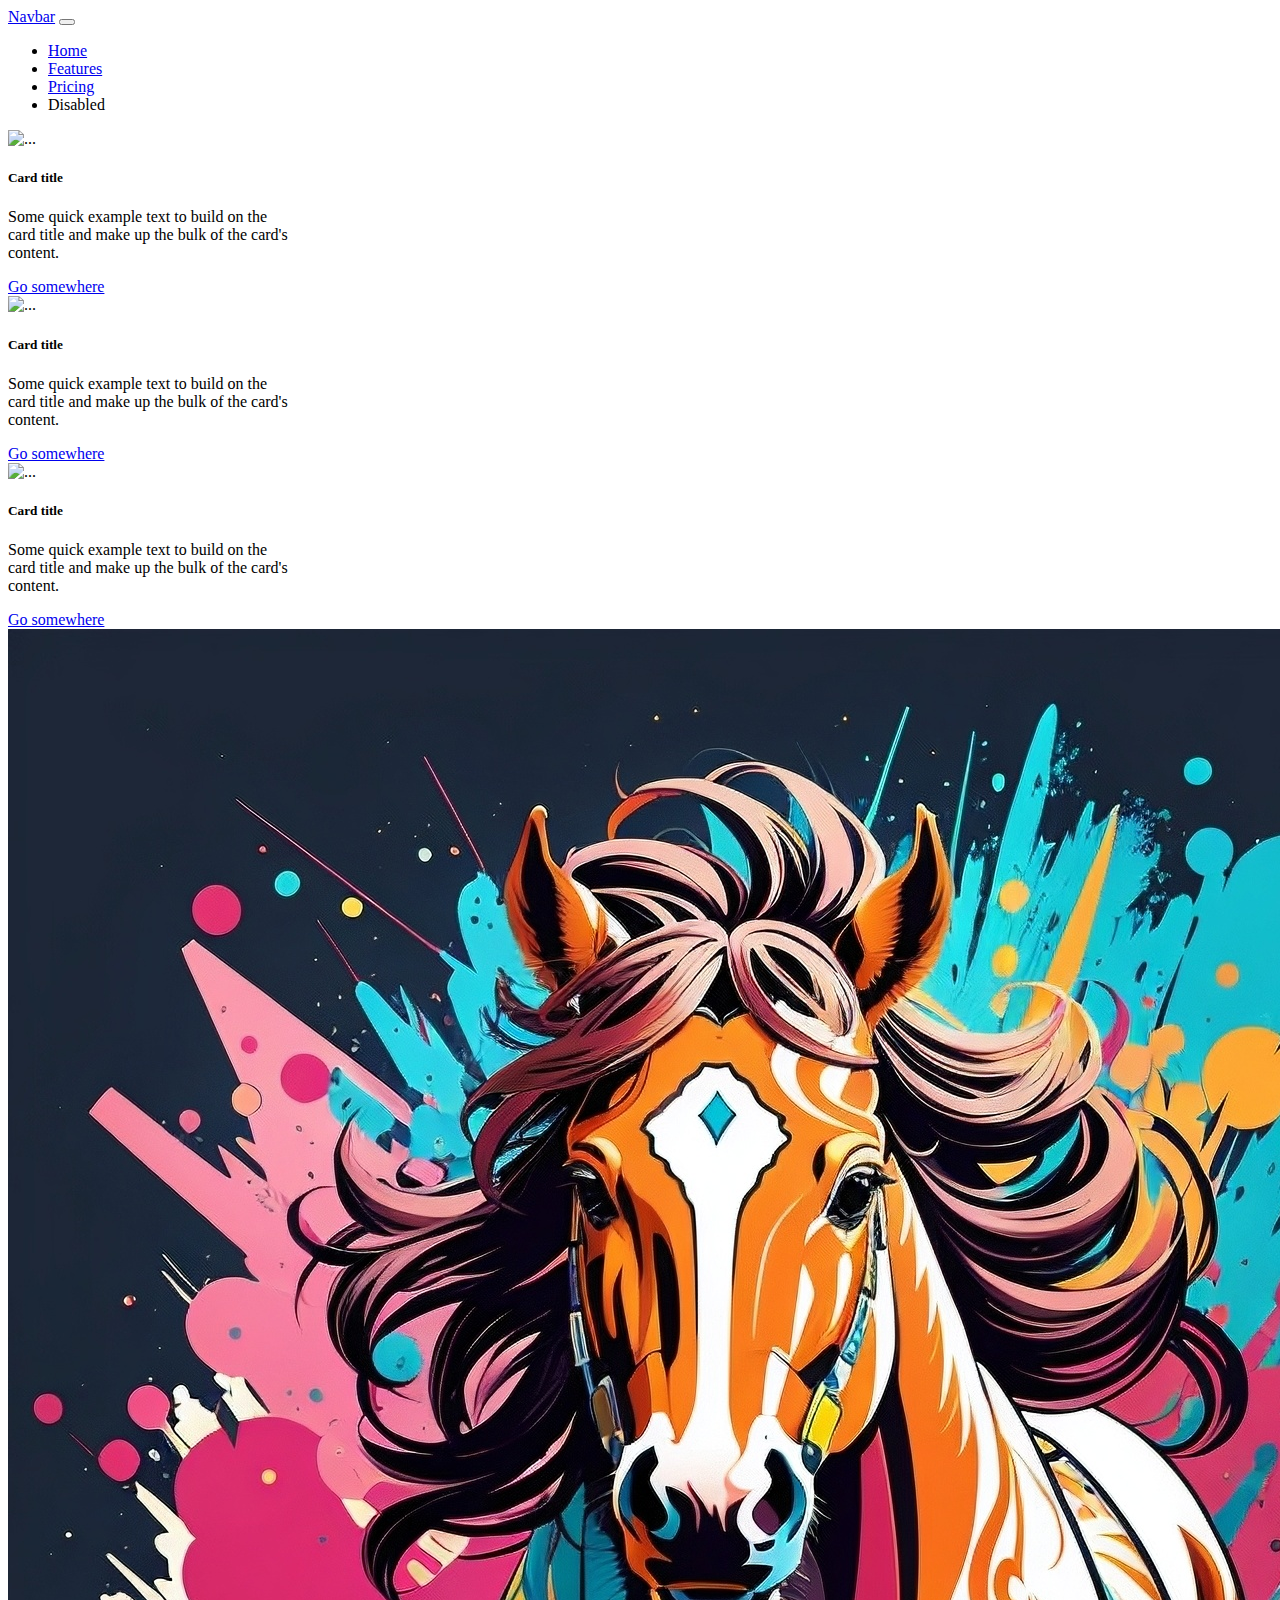
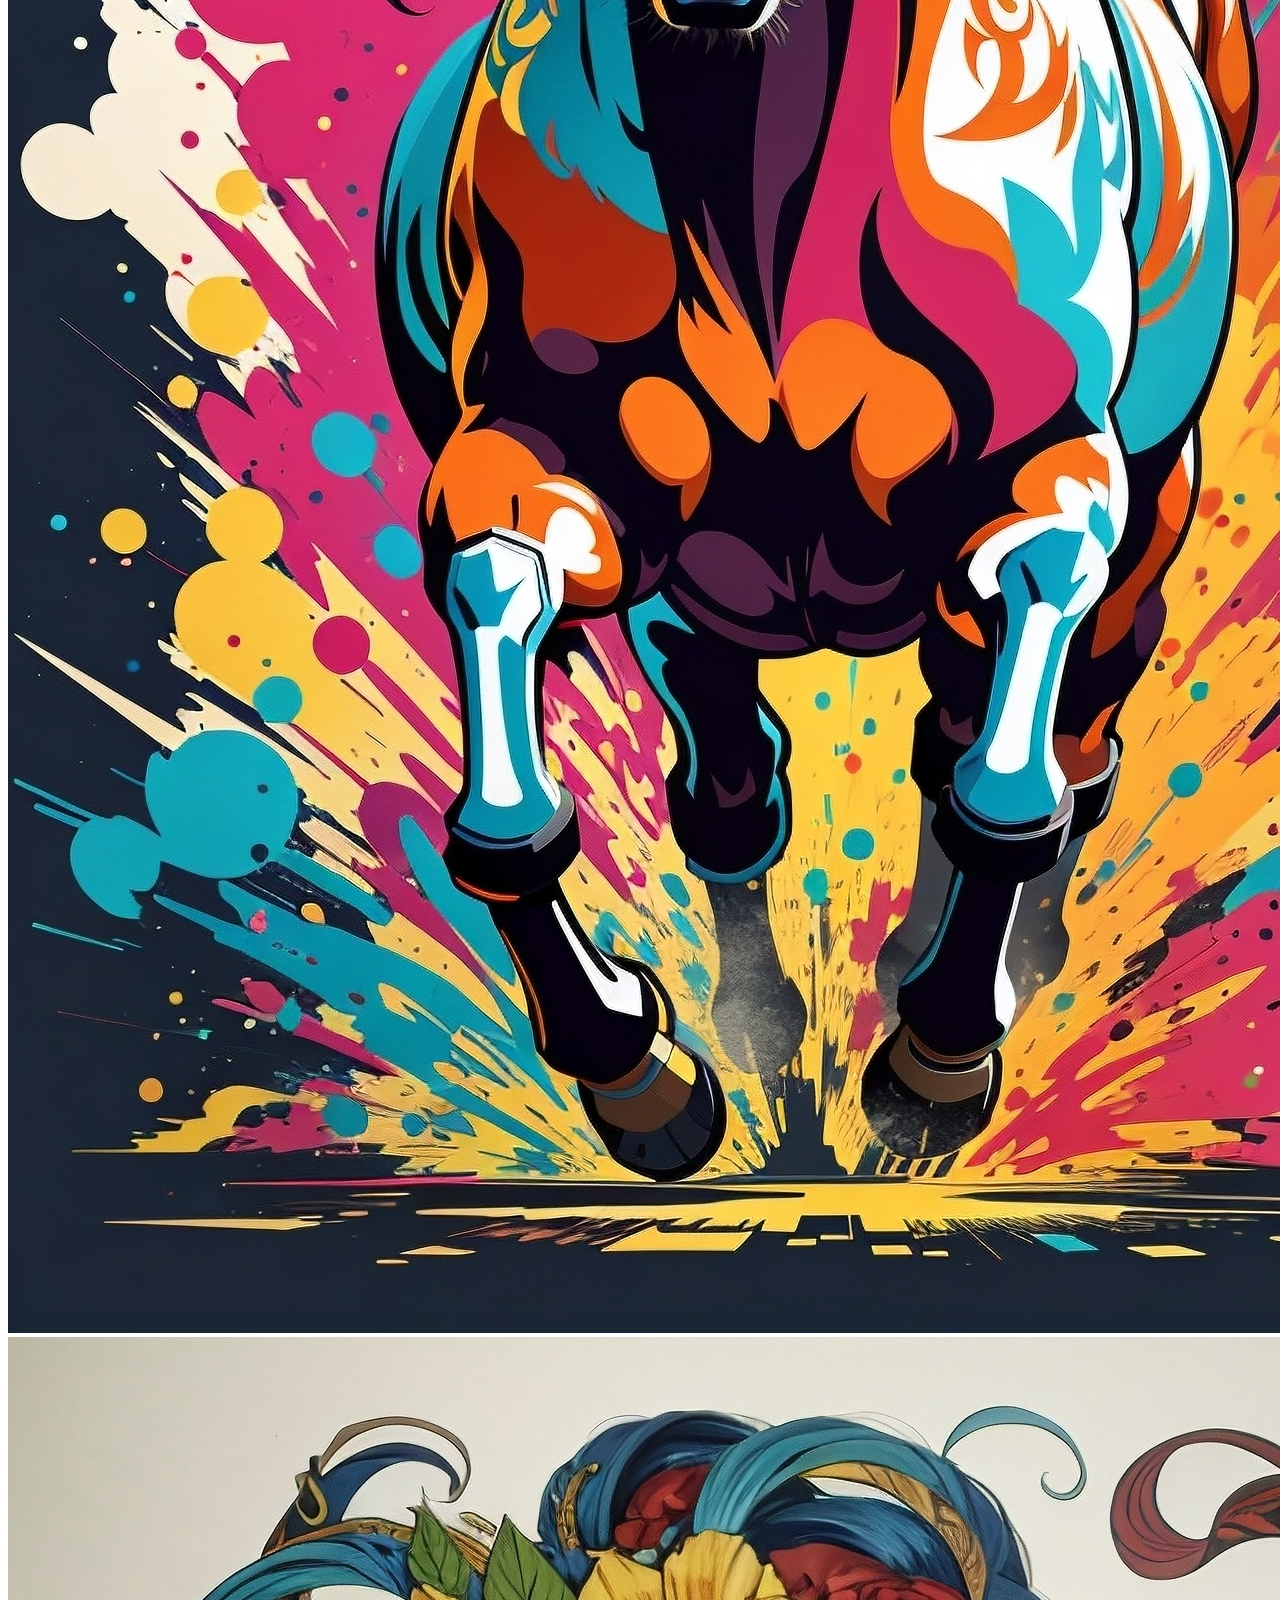
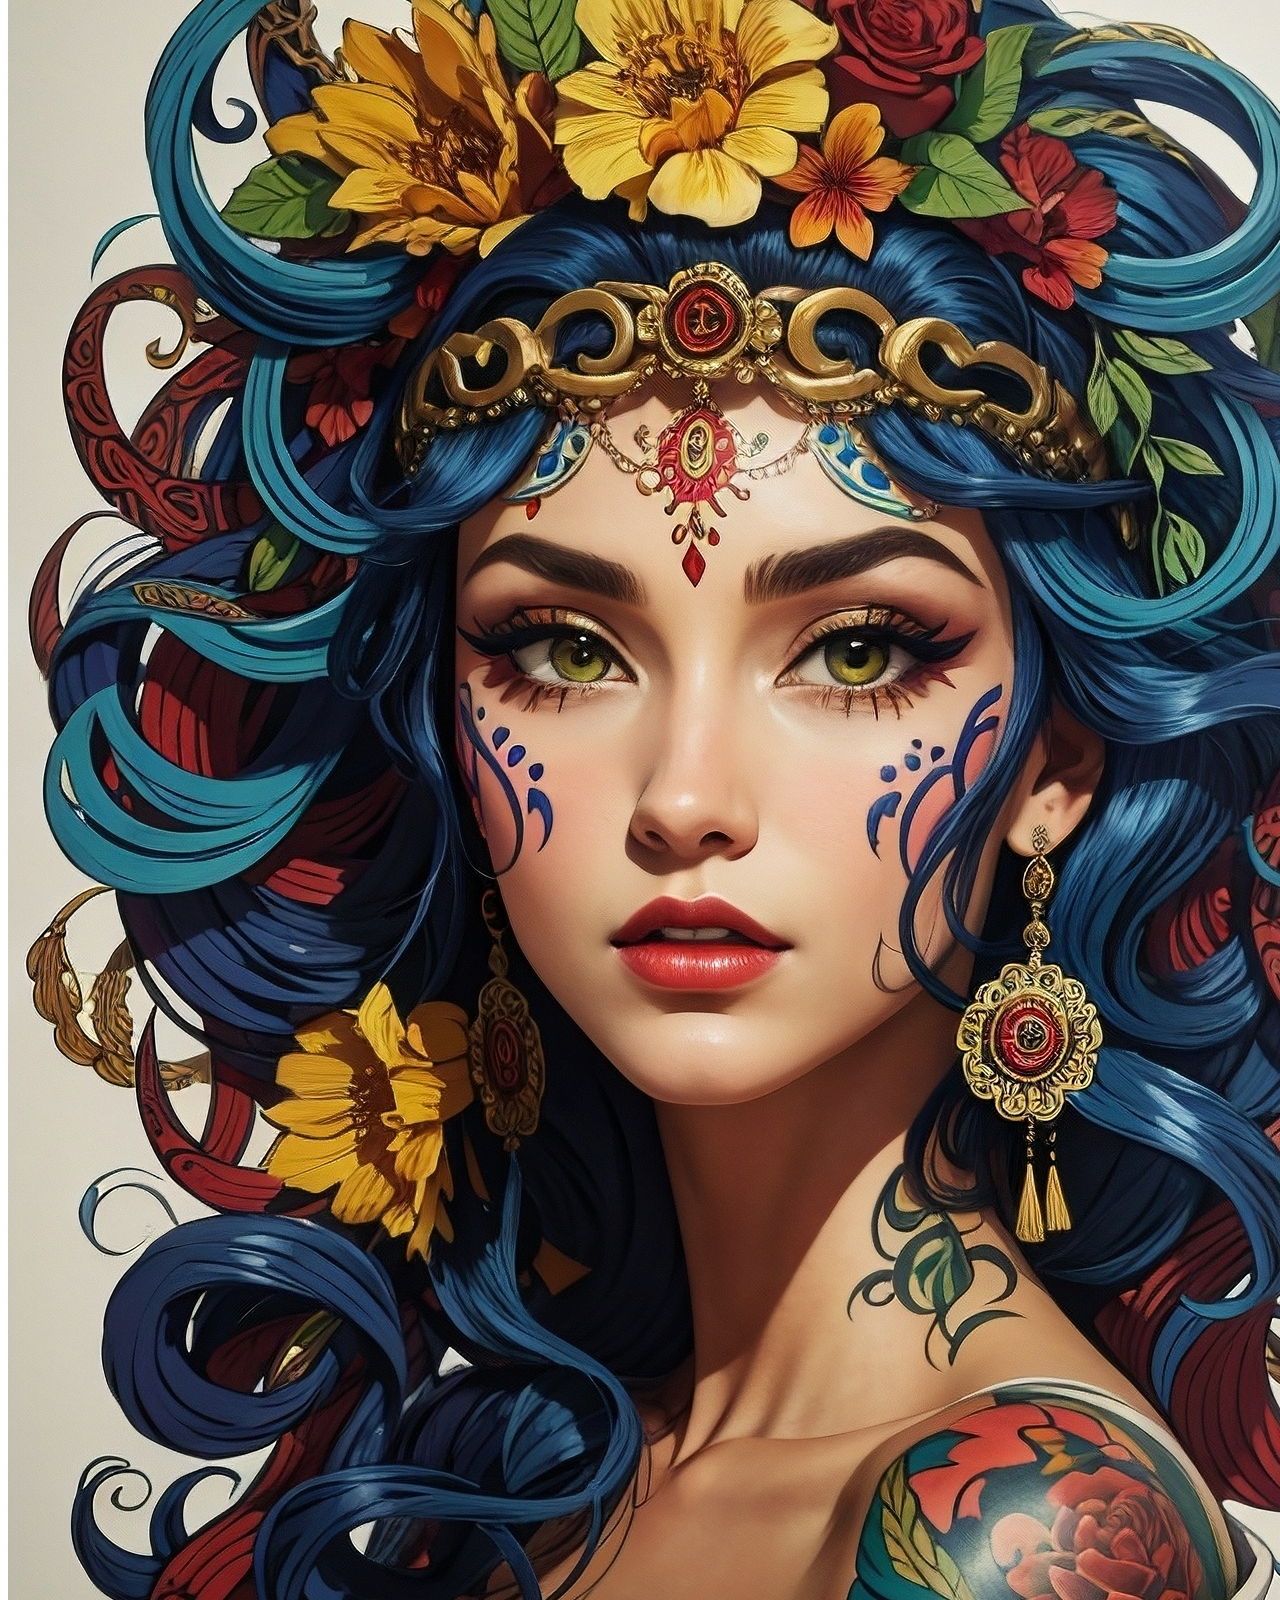
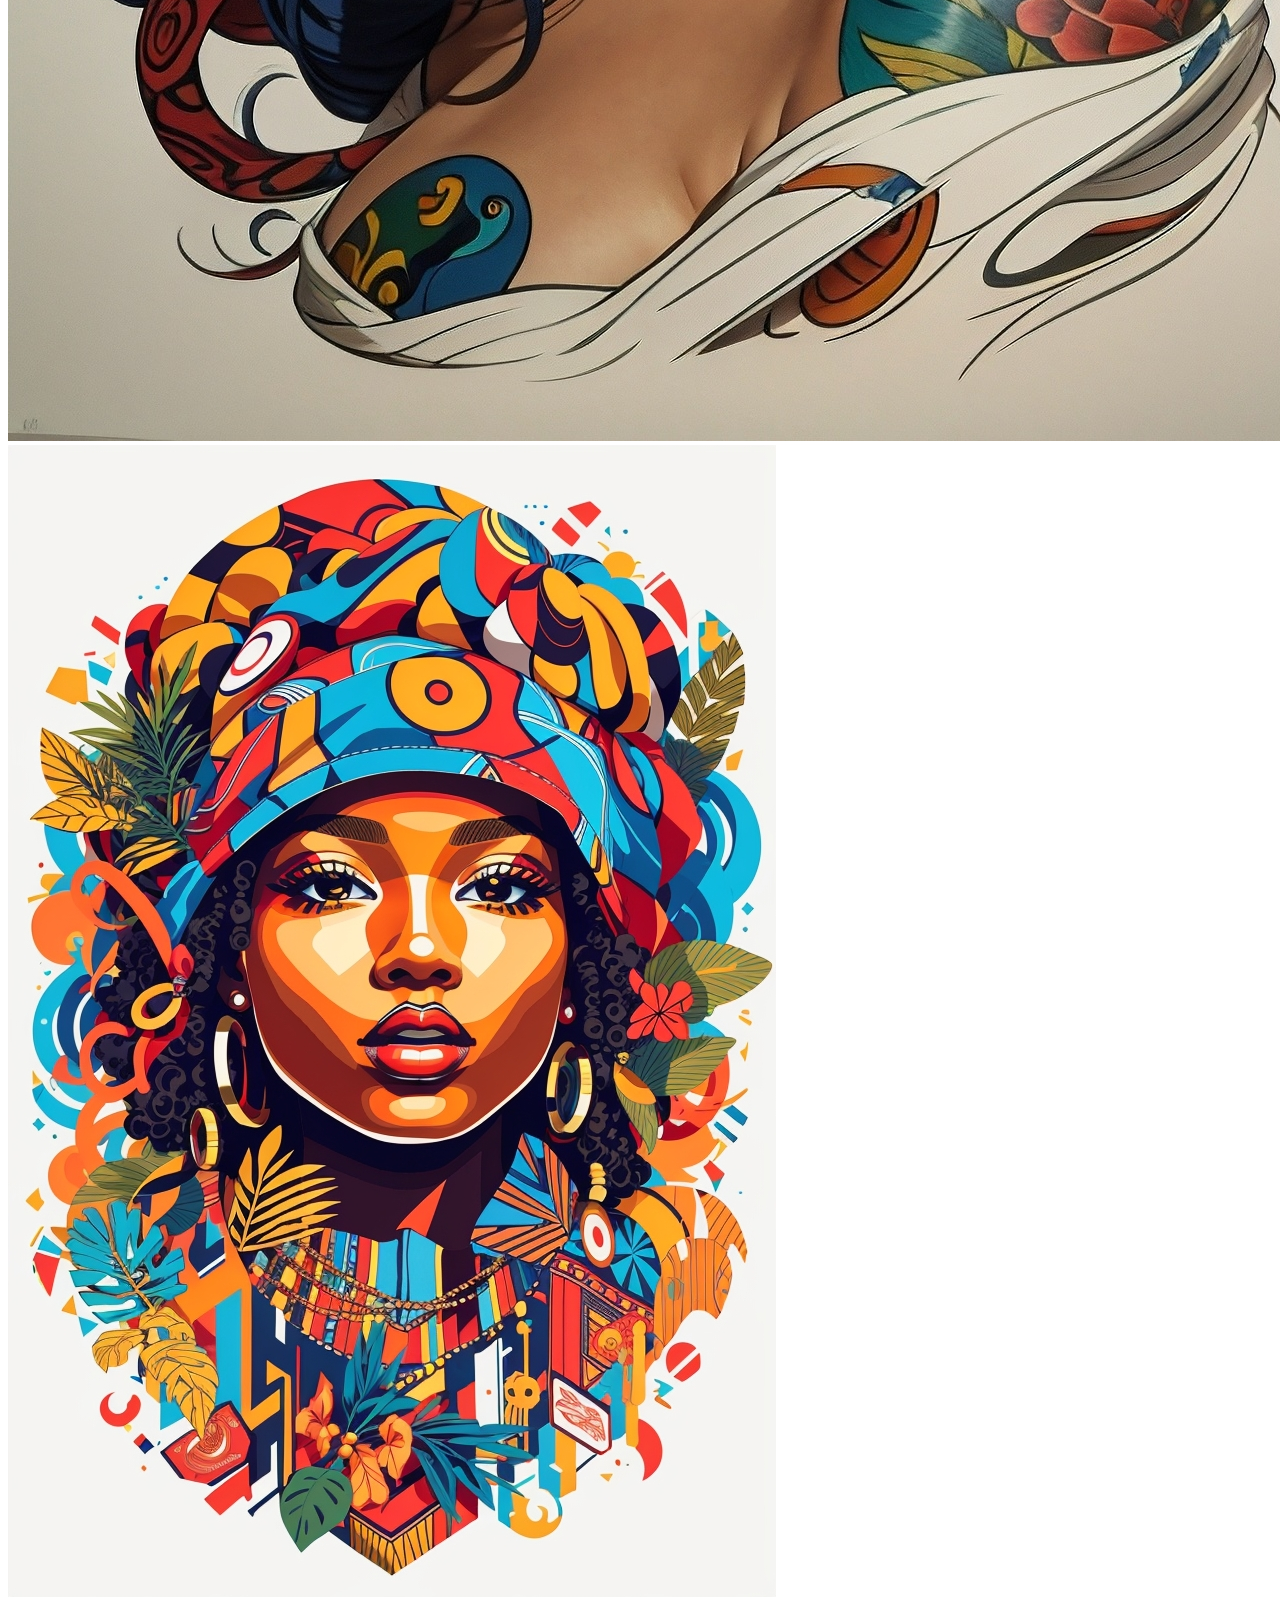
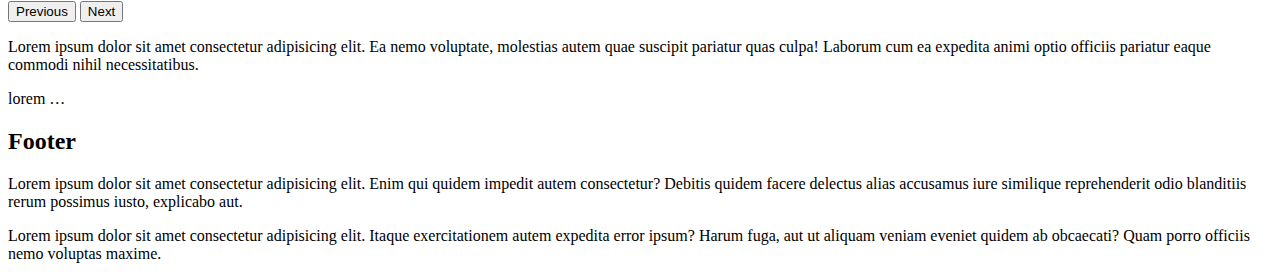
==== clase2410.html @ d031b2f0 "agregado carousel e imagenes" ====
<!doctype html>
<html lang="en">
  <head>
    <!-- Required meta tags -->
    <meta charset="utf-8">
    <meta name="viewport" content="width=device-width, initial-scale=1">

    <!-- Bootstrap CSS -->
    <link href="https://cdn.jsdelivr.net/npm/bootstrap@5.1.3/dist/css/bootstrap.min.css" rel="stylesheet" integrity="sha384-1BmE4kWBq78iYhFldvKuhfTAU6auU8tT94WrHftjDbrCEXSU1oBoqyl2QvZ6jIW3" crossorigin="anonymous">
    <title>Hello, world!</title>
  </head>
  <!---Barra de navegación-->
    <nav class="navbar navbar-expand-lg navbar-light bg-success">
      <div class="container-fluid">
        <a class="navbar-brand" href="#">Navbar</a>
        <button class="navbar-toggler" type="button" data-bs-toggle="collapse" data-bs-target="#navbarNav" aria-controls="navbarNav" aria-expanded="false" aria-label="Toggle navigation">
          <span class="navbar-toggler-icon"></span>
        </button>
        <div class="collapse navbar-collapse" id="navbarNav">
          <ul class="navbar-nav">
            <li class="nav-item">
              <a class="nav-link active" aria-current="page" href="#">Home</a>
            </li>
            <li class="nav-item">
              <a class="nav-link" href="#">Features</a>
            </li>
            <li class="nav-item">
              <a class="nav-link" href="#">Pricing</a>
            </li>
            <li class="nav-item">
              <a class="nav-link disabled">Disabled</a>
            </li>
          </ul>
        </div>
      </div>
    </nav>
    <!---Contenedor de cards-->
    <div class="container">
      <div class="row">
        <div class="col">
          <div class="card" style="width: 18rem;">
            <img src="..." class="card-img-top" alt="...">
            <div class="card-body">
              <h5 class="card-title">Card title</h5>
              <p class="card-text">Some quick example text to build on the card title and make up the bulk of the card's content.</p>
              <a href="#" class="btn btn-warning">Go somewhere</a>
            </div>
          </div>
        </div>
        <div class="col">
          <div class="card" style="width: 18rem;">
            <img src="..." class="card-img-top" alt="...">
            <div class="card-body">
              <h5 class="card-title">Card title</h5>
              <p class="card-text">Some quick example text to build on the card title and make up the bulk of the card's content.</p>
              <a href="#" class="btn btn-warning">Go somewhere</a>
            </div>
          </div>
        </div>
        <div class="col">
          <div class="card" style="width: 18rem;">
            <img src="..." class="card-img-top" alt="...">
            <div class="card-body">
              <h5 class="card-title">Card title</h5>
              <p class="card-text">Some quick example text to build on the card title and make up the bulk of the card's content.</p>
              <a href="#" class="btn btn-warning">Go somewhere</a>
            </div>
          </div>
        </div>
      </div>
    </div>
    <!--carrucelBootStrapDIANA-->
    <div id="carouselExample mx-1" class="carousel slide">
      <div class="carousel-inner">
        <div class="carousel-item active">
          <img src="assets/imgs/caballo.jpg" class="d-block w-100" alt="caballo">
        </div>
        <div class="carousel-item">
          <img src="assets/imgs/Chica color 1.jpg" class="d-block w-100" alt="chica1">
        </div>
        <div class="carousel-item">
          <img src="assets/imgs/Chica color 3.jpg" class="d-block w-100" alt="chica2">
        </div>
      </div>
      <button class="carousel-control-prev" type="button" data-bs-target="#carouselExample" data-bs-slide="prev">
        <span class="carousel-control-prev-icon" aria-hidden="true"></span>
        <span class="visually-hidden">Previous</span>
      </button>
      <button class="carousel-control-next" type="button" data-bs-target="#carouselExample" data-bs-slide="next">
        <span class="carousel-control-next-icon" aria-hidden="true"></span>
        <span class="visually-hidden">Next</span>
      </button>
    </div>

    <div class="bg-dark text-white p-4 ">
      <p> Lorem ipsum dolor sit amet consectetur adipisicing elit. Ea nemo voluptate, molestias
      autem quae suscipit pariatur quas culpa! Laborum cum ea expedita animi optio officiis
      pariatur eaque commodi nihil necessitatibus.</p>
      </div>
      
    <div class="bg-dark text-white p-5 mt-2"> lorem … </div>

    <footer class="bg-dark text-white mt-5 p-5">
      <h2>Footer</h2>
      <div class="row">
        <div class="col">
          <p>Lorem ipsum dolor sit amet consectetur adipisicing elit. Enim qui quidem impedit autem consectetur? Debitis quidem facere delectus alias accusamus iure similique reprehenderit odio blanditiis rerum possimus iusto, explicabo aut.</p>
        </div>
        <div class="col">
          <p>Lorem ipsum dolor sit amet consectetur adipisicing elit. Itaque exercitationem autem expedita error ipsum? Harum fuga, aut ut aliquam veniam eveniet quidem ab obcaecati? Quam porro officiis nemo voluptas maxime.</p>
        </div>
      </div>
    </footer>

    

    <!-- Option 1: Bootstrap Bundle with Popper -->
    <script src="https://cdn.jsdelivr.net/npm/bootstrap@5.1.3/dist/js/bootstrap.bundle.min.js" integrity="sha384-ka7Sk0Gln4gmtz2MlQnikT1wXgYsOg+OMhuP+IlRH9sENBO0LRn5q+8nbTov4+1p" crossorigin="anonymous"></script>
  </body>
</html>
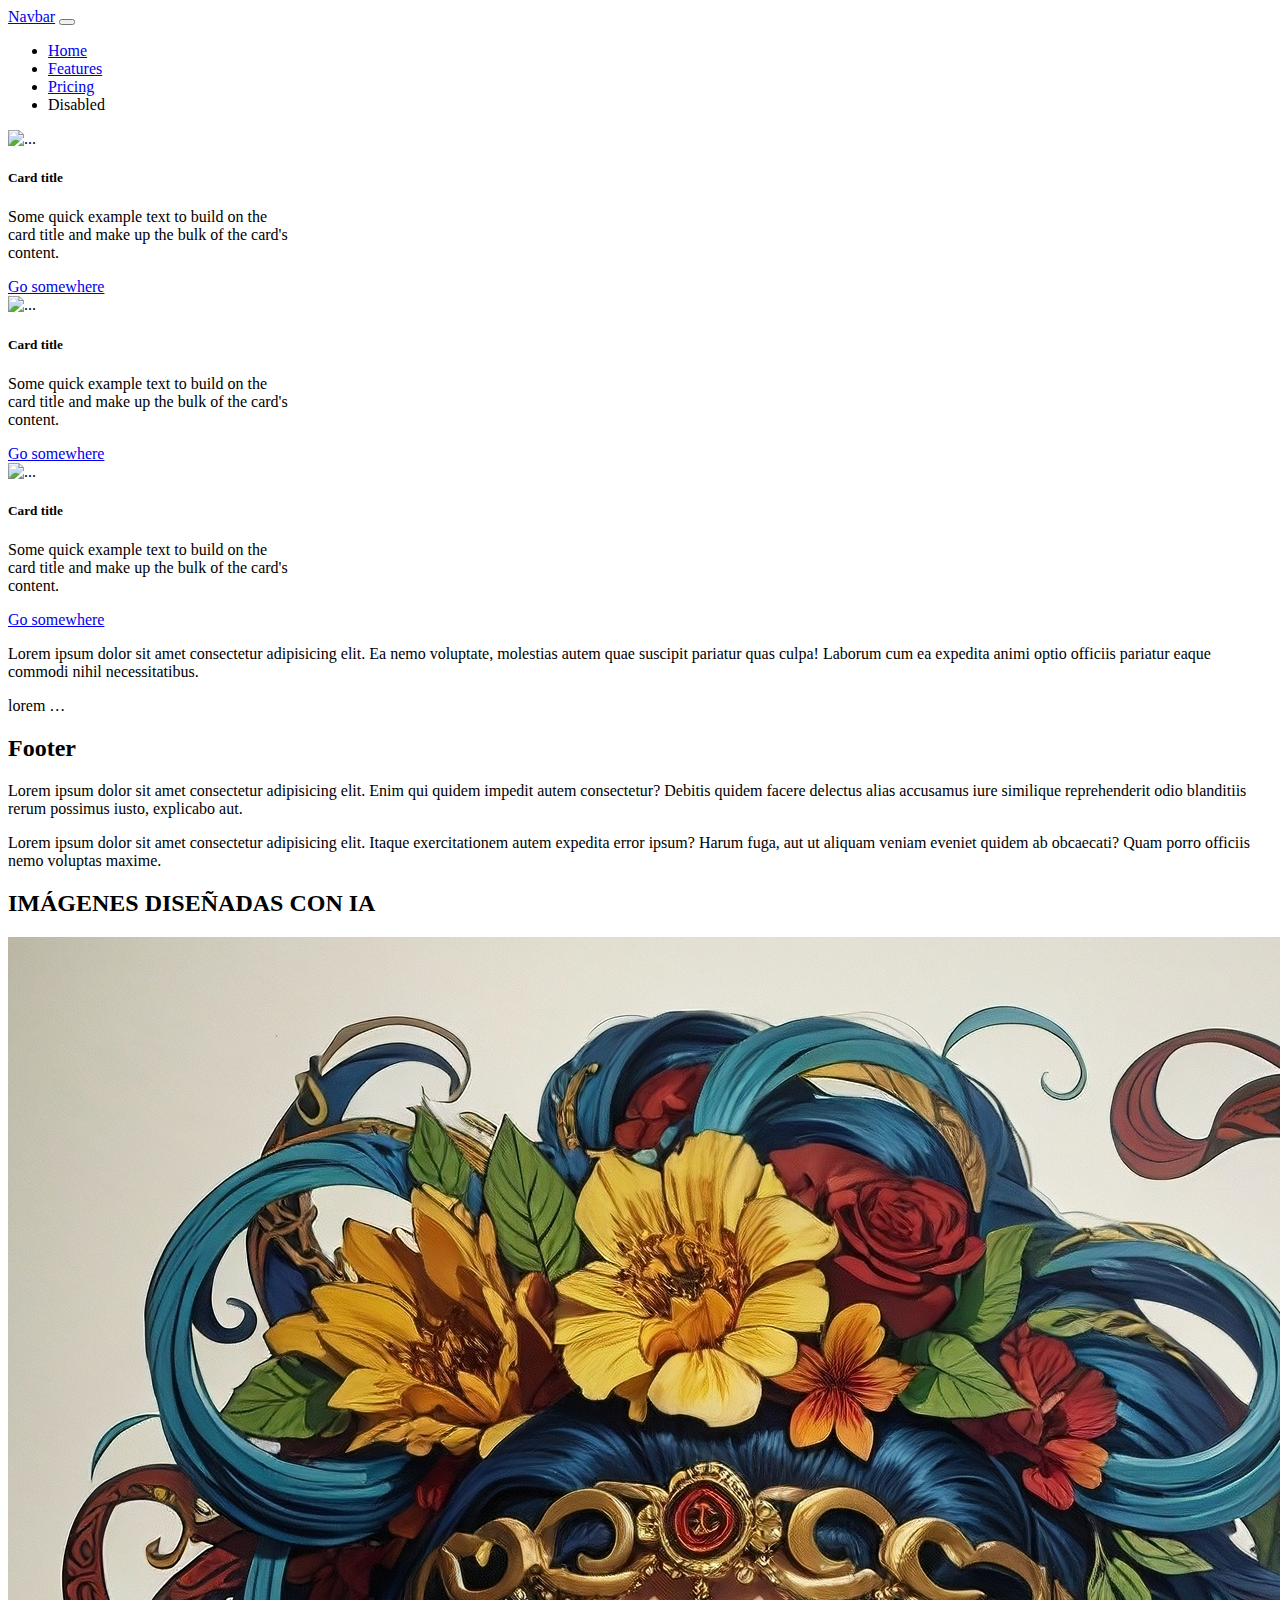
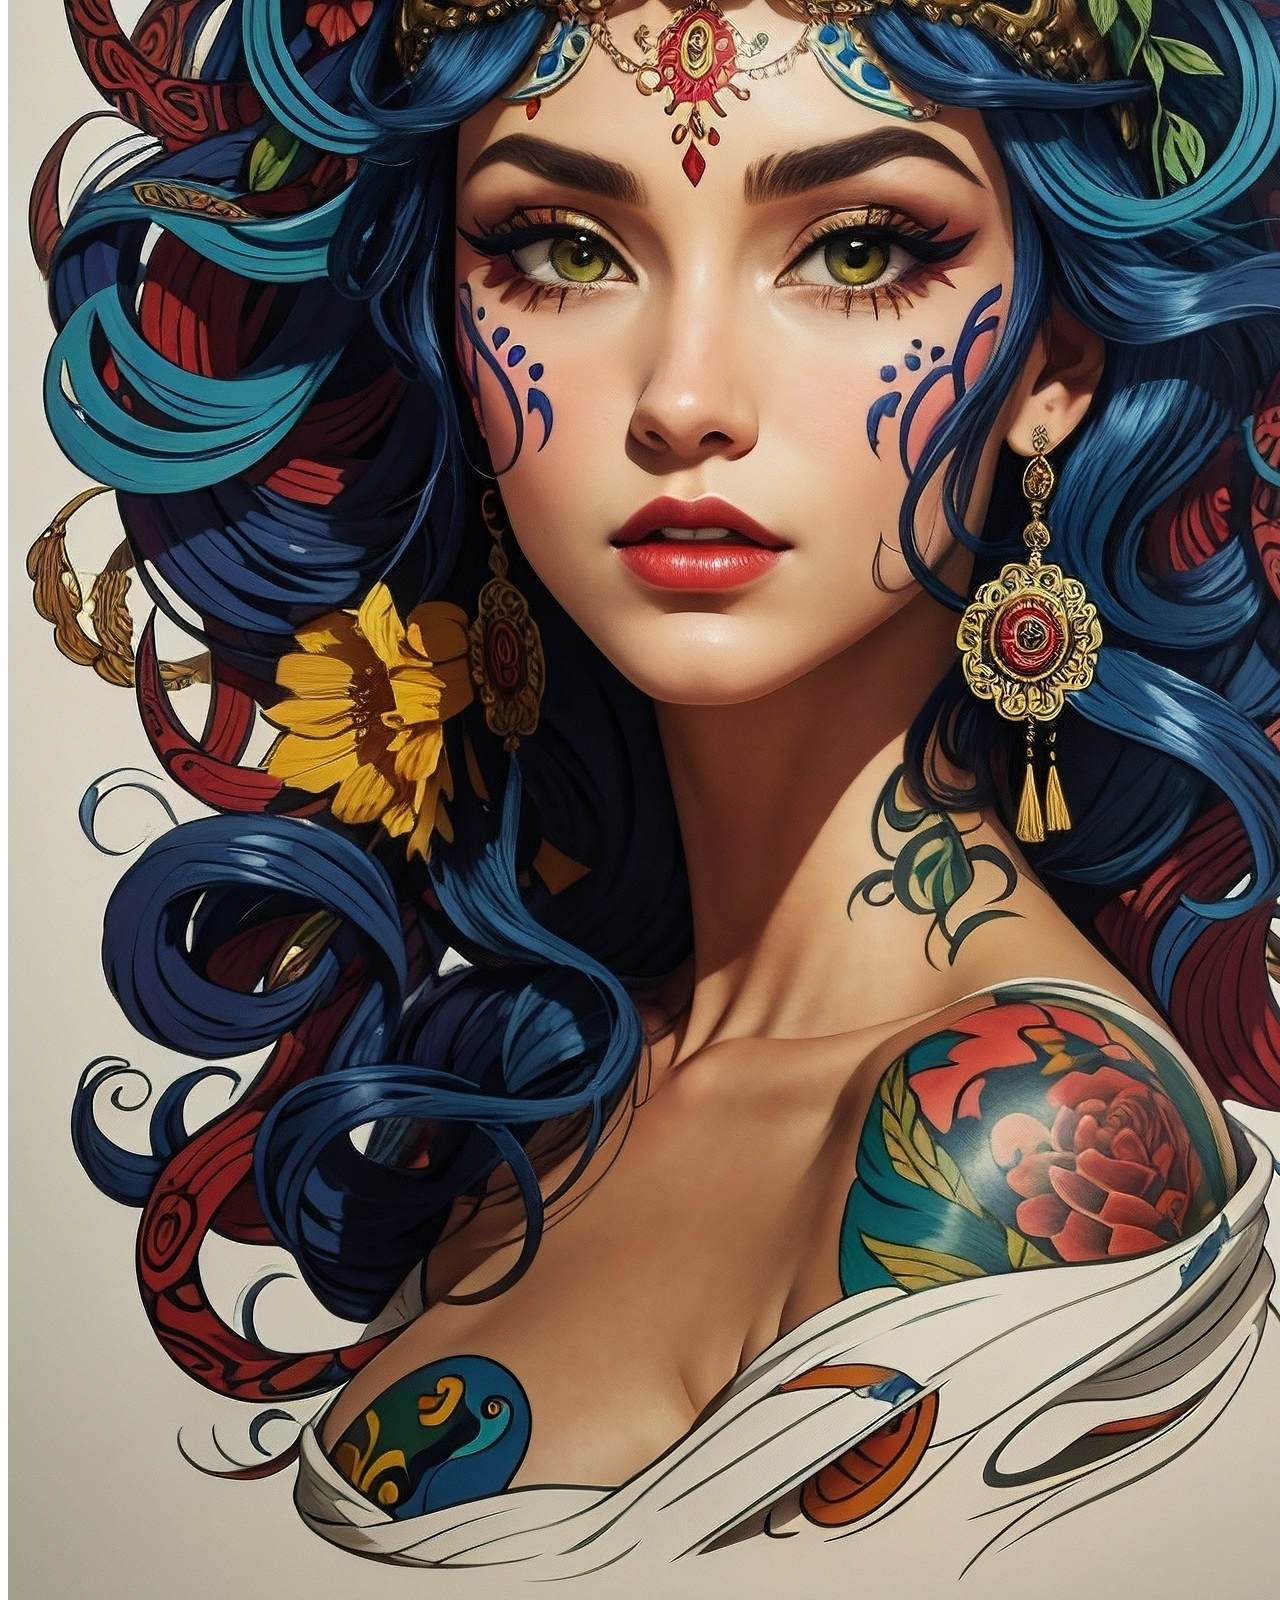
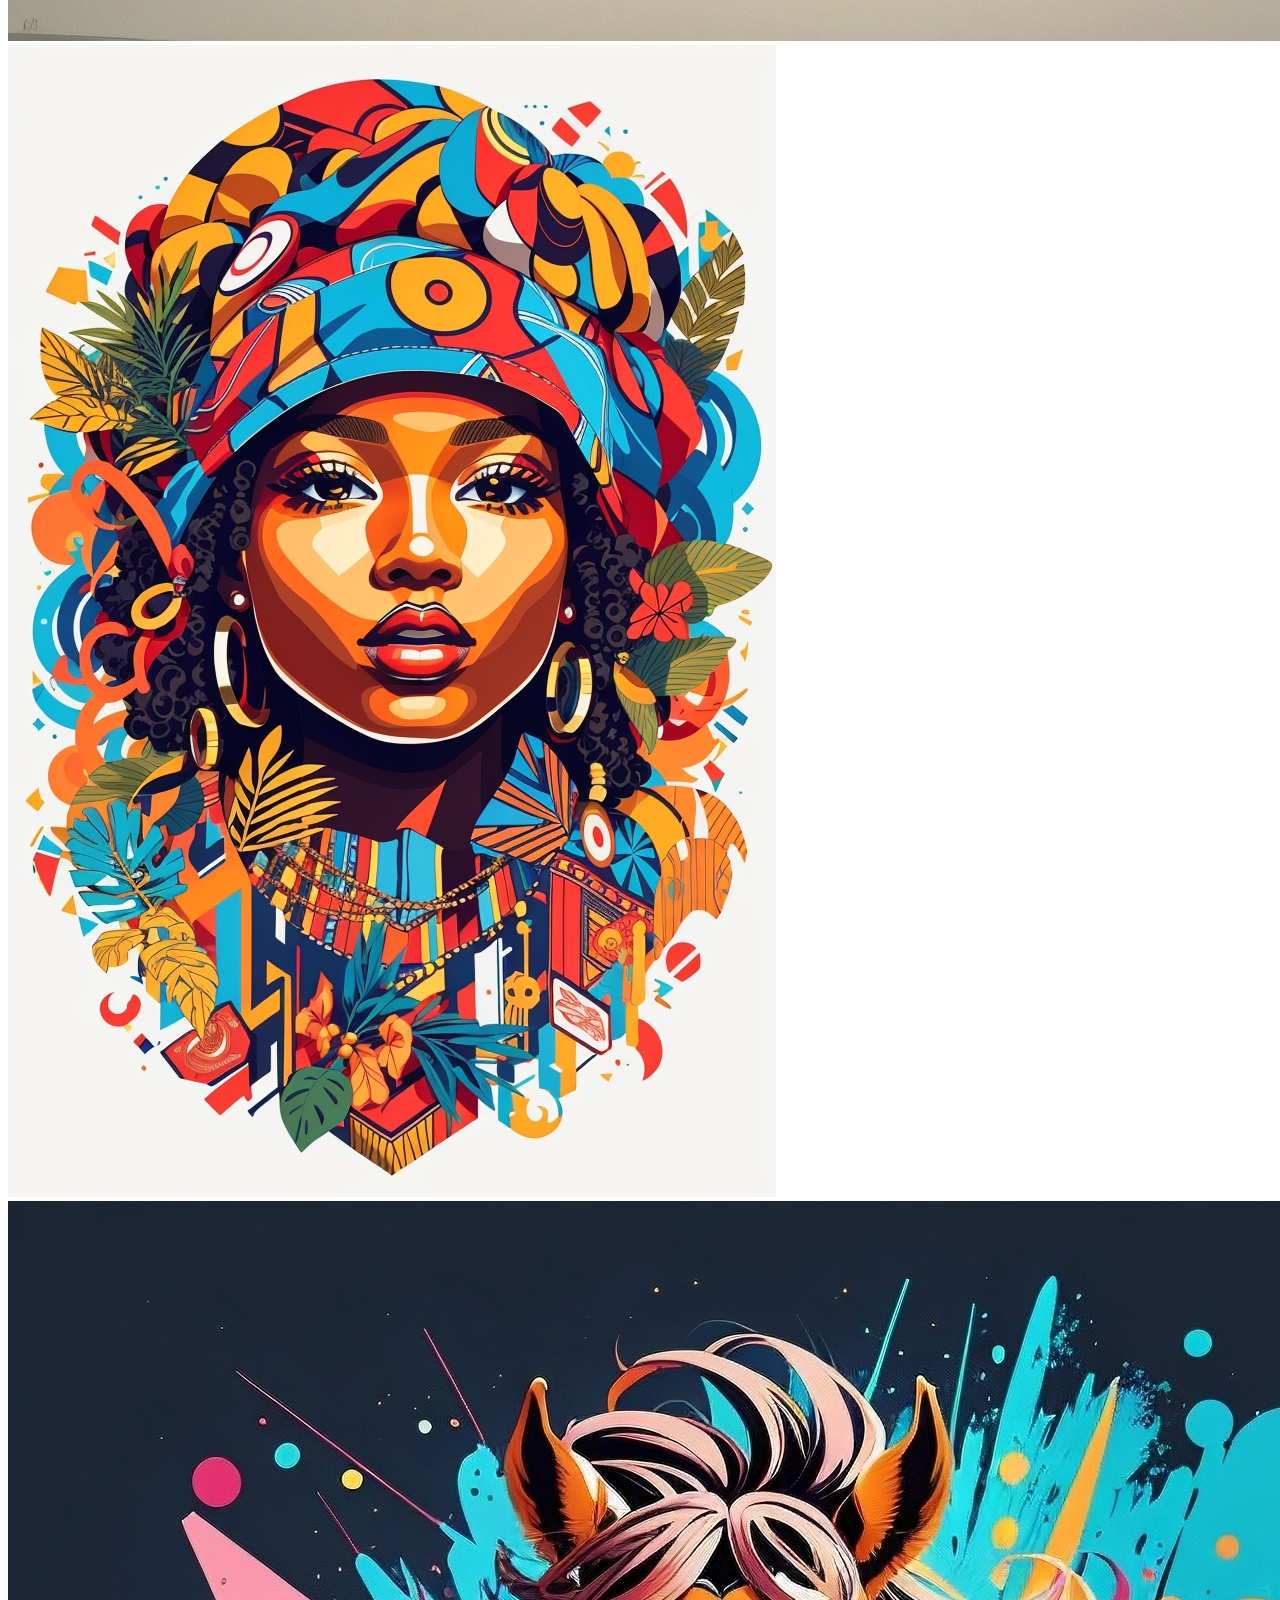
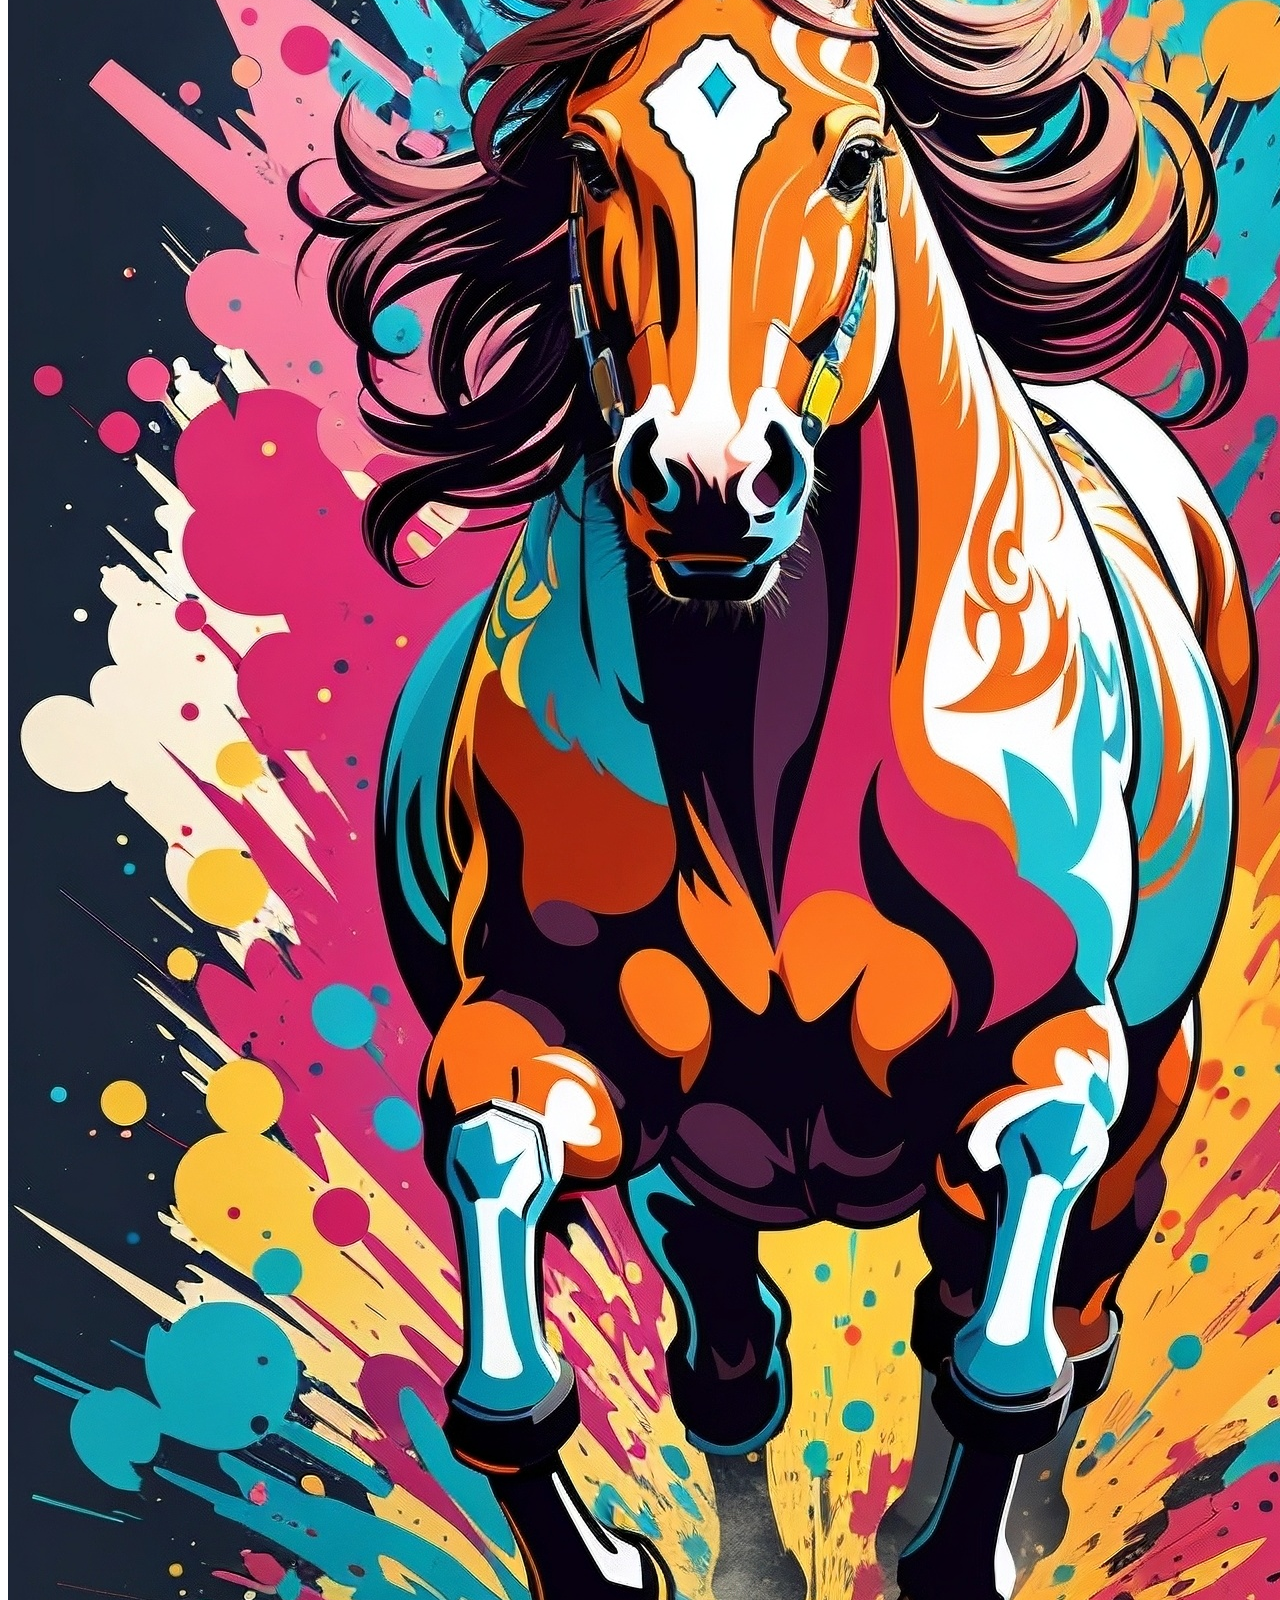
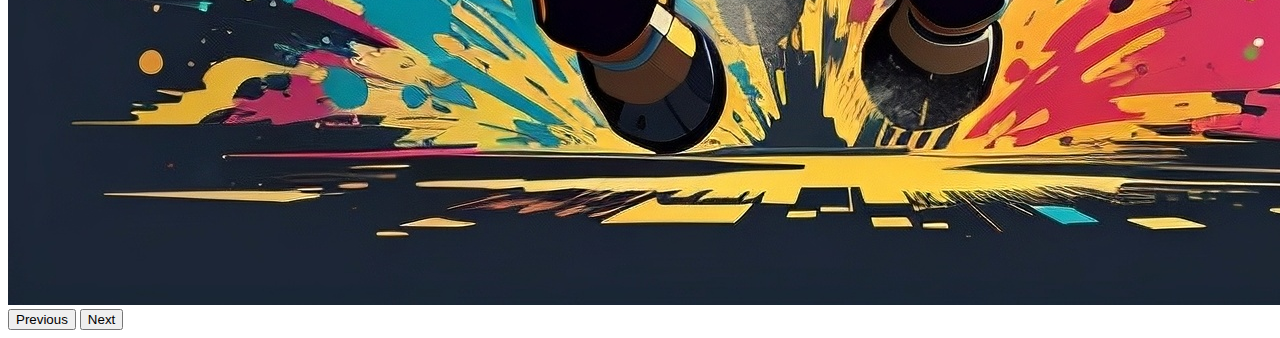
==== commit bdebd5cd: "agregado carousel" ====
--- a/clase2410.html
+++ b/clase2410.html
@@ -1,120 +1,135 @@
 <!doctype html>
 <html lang="en">
-  <head>
-    <!-- Required meta tags -->
-    <meta charset="utf-8">
-    <meta name="viewport" content="width=device-width, initial-scale=1">
 
-    <!-- Bootstrap CSS -->
-    <link href="https://cdn.jsdelivr.net/npm/bootstrap@5.1.3/dist/css/bootstrap.min.css" rel="stylesheet" integrity="sha384-1BmE4kWBq78iYhFldvKuhfTAU6auU8tT94WrHftjDbrCEXSU1oBoqyl2QvZ6jIW3" crossorigin="anonymous">
-    <title>Hello, world!</title>
-  </head>
-  <!---Barra de navegación-->
-    <nav class="navbar navbar-expand-lg navbar-light bg-success">
-      <div class="container-fluid">
-        <a class="navbar-brand" href="#">Navbar</a>
-        <button class="navbar-toggler" type="button" data-bs-toggle="collapse" data-bs-target="#navbarNav" aria-controls="navbarNav" aria-expanded="false" aria-label="Toggle navigation">
-          <span class="navbar-toggler-icon"></span>
-        </button>
-        <div class="collapse navbar-collapse" id="navbarNav">
-          <ul class="navbar-nav">
-            <li class="nav-item">
-              <a class="nav-link active" aria-current="page" href="#">Home</a>
-            </li>
-            <li class="nav-item">
-              <a class="nav-link" href="#">Features</a>
-            </li>
-            <li class="nav-item">
-              <a class="nav-link" href="#">Pricing</a>
-            </li>
-            <li class="nav-item">
-              <a class="nav-link disabled">Disabled</a>
-            </li>
-          </ul>
-        </div>
-      </div>
-    </nav>
-    <!---Contenedor de cards-->
-    <div class="container">
-      <div class="row">
-        <div class="col">
-          <div class="card" style="width: 18rem;">
-            <img src="..." class="card-img-top" alt="...">
-            <div class="card-body">
-              <h5 class="card-title">Card title</h5>
-              <p class="card-text">Some quick example text to build on the card title and make up the bulk of the card's content.</p>
-              <a href="#" class="btn btn-warning">Go somewhere</a>
-            </div>
-          </div>
-        </div>
-        <div class="col">
-          <div class="card" style="width: 18rem;">
-            <img src="..." class="card-img-top" alt="...">
-            <div class="card-body">
-              <h5 class="card-title">Card title</h5>
-              <p class="card-text">Some quick example text to build on the card title and make up the bulk of the card's content.</p>
-              <a href="#" class="btn btn-warning">Go somewhere</a>
-            </div>
-          </div>
-        </div>
-        <div class="col">
-          <div class="card" style="width: 18rem;">
-            <img src="..." class="card-img-top" alt="...">
-            <div class="card-body">
-              <h5 class="card-title">Card title</h5>
-              <p class="card-text">Some quick example text to build on the card title and make up the bulk of the card's content.</p>
-              <a href="#" class="btn btn-warning">Go somewhere</a>
-            </div>
-          </div>
+<head>
+  <!-- Required meta tags -->
+  <meta charset="utf-8">
+  <meta name="viewport" content="width=device-width, initial-scale=1">
+
+  <!-- Bootstrap CSS -->
+  <link href="https://cdn.jsdelivr.net/npm/bootstrap@5.1.3/dist/css/bootstrap.min.css" rel="stylesheet"
+    integrity="sha384-1BmE4kWBq78iYhFldvKuhfTAU6auU8tT94WrHftjDbrCEXSU1oBoqyl2QvZ6jIW3" crossorigin="anonymous">
+  <title>Hello, world!</title>
+  <link rel="stylesheet" href="assets/css/styleclase2410.css">
+</head>
+<!---Barra de navegación-->
+<nav class="navbar navbar-expand-lg navbar-light bg-success">
+  <div class="container-fluid">
+    <a class="navbar-brand" href="#">Navbar</a>
+    <button class="navbar-toggler" type="button" data-bs-toggle="collapse" data-bs-target="#navbarNav"
+      aria-controls="navbarNav" aria-expanded="false" aria-label="Toggle navigation">
+      <span class="navbar-toggler-icon"></span>
+    </button>
+    <div class="collapse navbar-collapse" id="navbarNav">
+      <ul class="navbar-nav">
+        <li class="nav-item">
+          <a class="nav-link active" aria-current="page" href="#">Home</a>
+        </li>
+        <li class="nav-item">
+          <a class="nav-link" href="#">Features</a>
+        </li>
+        <li class="nav-item">
+          <a class="nav-link" href="#">Pricing</a>
+        </li>
+        <li class="nav-item">
+          <a class="nav-link disabled">Disabled</a>
+        </li>
+      </ul>
+    </div>
+  </div>
+</nav>
+<!---Contenedor de cards-->
+<div class="container">
+  <div class="row">
+    <div class="col">
+      <div class="card" style="width: 18rem;">
+        <img src="..." class="card-img-top" alt="...">
+        <div class="card-body">
+          <h5 class="card-title">Card title</h5>
+          <p class="card-text">Some quick example text to build on the card title and make up the bulk of the card's
+            content.</p>
+          <a href="#" class="btn btn-warning">Go somewhere</a>
         </div>
       </div>
     </div>
-    <!--carrucelBootStrapDIANA-->
-    <div id="carouselExample mx-1" class="carousel slide">
-      <div class="carousel-inner">
-        <div class="carousel-item active">
-          <img src="assets/imgs/caballo.jpg" class="d-block w-100" alt="caballo">
-        </div>
-        <div class="carousel-item">
-          <img src="assets/imgs/Chica color 1.jpg" class="d-block w-100" alt="chica1">
-        </div>
-        <div class="carousel-item">
-          <img src="assets/imgs/Chica color 3.jpg" class="d-block w-100" alt="chica2">
+    <div class="col">
+      <div class="card" style="width: 18rem;">
+        <img src="..." class="card-img-top" alt="...">
+        <div class="card-body">
+          <h5 class="card-title">Card title</h5>
+          <p class="card-text">Some quick example text to build on the card title and make up the bulk of the card's
+            content.</p>
+          <a href="#" class="btn btn-warning">Go somewhere</a>
         </div>
       </div>
-      <button class="carousel-control-prev" type="button" data-bs-target="#carouselExample" data-bs-slide="prev">
-        <span class="carousel-control-prev-icon" aria-hidden="true"></span>
-        <span class="visually-hidden">Previous</span>
-      </button>
-      <button class="carousel-control-next" type="button" data-bs-target="#carouselExample" data-bs-slide="next">
-        <span class="carousel-control-next-icon" aria-hidden="true"></span>
-        <span class="visually-hidden">Next</span>
-      </button>
     </div>
-
-    <div class="bg-dark text-white p-4 ">
-      <p> Lorem ipsum dolor sit amet consectetur adipisicing elit. Ea nemo voluptate, molestias
-      autem quae suscipit pariatur quas culpa! Laborum cum ea expedita animi optio officiis
-      pariatur eaque commodi nihil necessitatibus.</p>
-      </div>
-      
-    <div class="bg-dark text-white p-5 mt-2"> lorem … </div>
-
-    <footer class="bg-dark text-white mt-5 p-5">
-      <h2>Footer</h2>
-      <div class="row">
-        <div class="col">
-          <p>Lorem ipsum dolor sit amet consectetur adipisicing elit. Enim qui quidem impedit autem consectetur? Debitis quidem facere delectus alias accusamus iure similique reprehenderit odio blanditiis rerum possimus iusto, explicabo aut.</p>
-        </div>
-        <div class="col">
-          <p>Lorem ipsum dolor sit amet consectetur adipisicing elit. Itaque exercitationem autem expedita error ipsum? Harum fuga, aut ut aliquam veniam eveniet quidem ab obcaecati? Quam porro officiis nemo voluptas maxime.</p>
+    <div class="col">
+      <div class="card" style="width: 18rem;">
+        <img src="..." class="card-img-top" alt="...">
+        <div class="card-body">
+          <h5 class="card-title">Card title</h5>
+          <p class="card-text">Some quick example text to build on the card title and make up the bulk of the card's
+            content.</p>
+          <a href="#" class="btn btn-warning">Go somewhere</a>
         </div>
       </div>
-    </footer>
+    </div>
+  </div>
+</div>
 
-    
 
-    <!-- Option 1: Bootstrap Bundle with Popper -->
-    <script src="https://cdn.jsdelivr.net/npm/bootstrap@5.1.3/dist/js/bootstrap.bundle.min.js" integrity="sha384-ka7Sk0Gln4gmtz2MlQnikT1wXgYsOg+OMhuP+IlRH9sENBO0LRn5q+8nbTov4+1p" crossorigin="anonymous"></script>
-  </body>
-</html>
+<div class="bg-dark text-white p-4 ">
+  <p> Lorem ipsum dolor sit amet consectetur adipisicing elit. Ea nemo voluptate, molestias
+    autem quae suscipit pariatur quas culpa! Laborum cum ea expedita animi optio officiis
+    pariatur eaque commodi nihil necessitatibus.</p>
+</div>
+
+<div class="bg-dark text-white p-5 mt-2"> lorem … </div>
+
+<footer class="bg-dark text-white mt-5 p-5">
+  <h2>Footer</h2>
+  <div class="row">
+    <div class="col">
+      <p>Lorem ipsum dolor sit amet consectetur adipisicing elit. Enim qui quidem impedit autem consectetur? Debitis
+        quidem facere delectus alias accusamus iure similique reprehenderit odio blanditiis rerum possimus iusto,
+        explicabo aut.</p>
+    </div>
+    <div class="col">
+      <p>Lorem ipsum dolor sit amet consectetur adipisicing elit. Itaque exercitationem autem expedita error ipsum?
+        Harum fuga, aut ut aliquam veniam eveniet quidem ab obcaecati? Quam porro officiis nemo voluptas maxime.</p>
+    </div>
+  </div>
+</footer>
+
+<!--carouselDiana-->
+<div id="carouselExampleInterval" class="carousel slide" data-bs-ride="carousel">
+  <div class="carousel-inner p-5 ">
+    <h2 class="text-center">IMÁGENES DISEÑADAS CON IA</h2>
+    <div class="carousel-item active" data-bs-interval="1000">
+      <img src="assets/imgs/Chica color 1.jpg" class="d-block justify-content-center w-100 p-5 opacity-75" alt="...">
+    </div>
+    <div class="carousel-item" data-bs-interval="2000">
+      <img src="assets/imgs/Chica color 3.jpg" class="d-block w-100 p-5 opacity-75" alt="...">
+    </div>
+    <div class="carousel-item">
+      <img src="assets/imgs/caballo.jpg" class="d-block w-100 p-5 opacity-25" alt="...">
+    </div>
+  </div>
+  <button class="carousel-control-prev" type="button" data-bs-target="#carouselExampleInterval" data-bs-slide="prev">
+    <span class="carousel-control-prev-icon" aria-hidden="true"></span>
+    <span class="visually-hidden">Previous</span>
+  </button>
+  <button class="carousel-control-next" type="button" data-bs-target="#carouselExampleInterval" data-bs-slide="next">
+    <span class="carousel-control-next-icon" aria-hidden="true"></span>
+    <span class="visually-hidden">Next</span>
+  </button>
+</div>
+
+
+
+<!-- Option 1: Bootstrap Bundle with Popper -->
+<script src="https://cdn.jsdelivr.net/npm/bootstrap@5.1.3/dist/js/bootstrap.bundle.min.js"
+  integrity="sha384-ka7Sk0Gln4gmtz2MlQnikT1wXgYsOg+OMhuP+IlRH9sENBO0LRn5q+8nbTov4+1p" crossorigin="anonymous"></script>
+</body>
+
+</html>